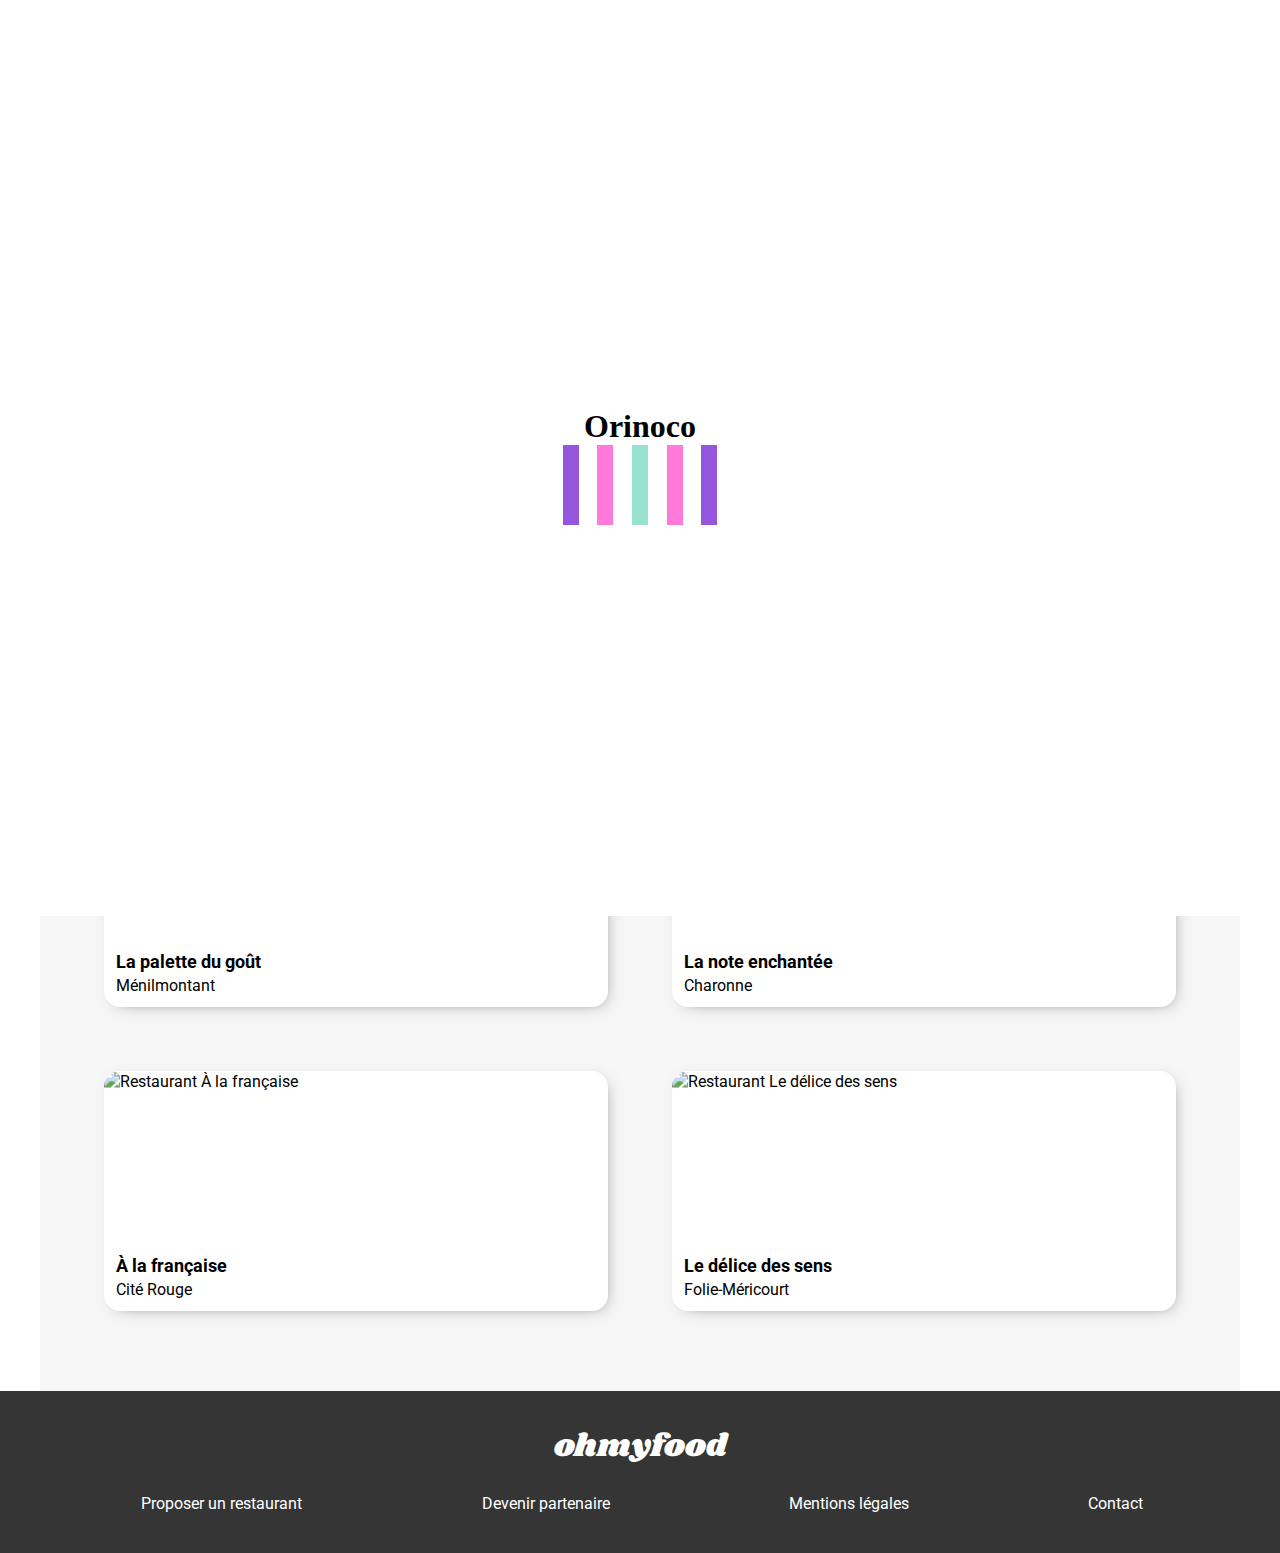
==== index.html @ de8d3bf3 "modifier header" ====
<!DOCTYPE html>
<html lang="fr">
    
<head>
    <meta charset="UTF-8">
    <meta http-equiv="X-UA-Compatible" content="IE=edge">
    <meta name="viewport" content="width=device-width, initial-scale=1.0 viewport-fit=cover ">
    <meta name="description" content="Orinoco est une entreprise de e-commerce de vente de meubles en chêne.">
    <link rel="shortcut icon" type="image/png" href="iconorinoco.png">
    <link rel="stylesheet" type="text/css" href="css/all.min.css">
    <link rel="stylesheet" href="css/style.css">
    <link rel="preconnect" href="https://fonts.googleapis.com">
    <link rel="preconnect" href="https://fonts.gstatic.com" >

    <link href="https://fonts.googleapis.com/css2?family=Roboto&family=Shrikhand&display=swap" rel="stylesheet">

    <script src="https://kit.fontawesome.com/955a7b86f8.js" crossorigin="anonymous"></script>

    
    <title>Orinoco Meubles en chêne</title>
</head>
<body>
    <div class="container-omf">
        <h2>Orinoco</h2>
        <div class="load">
            <div class="load__bar"></div>
            <div class="load__bar"></div>
            <div class="load__bar"></div>
            <div class="load__bar"></div>
            <div class="load__bar"></div>

            
        </div>

    </div>
    
                <!--LE HEADER-->
    <header class="title">
        <nav>
            <div class="liens">
                  <i class="fas fa-book-open"></i>
              <a href="Oribook.html" class="liensori">
              <span>Oribook</span>
              </a>
            </div>
            <div class="liens">
                  <i class="fas fa-tshirt"></i>
              <a href="Oritextil.html" class="liensori">
              <span>Oritextil</span>
              </a> 
            </div>              

            <div id="cart">
              <a href="panier.html" class="lienpanier">
                <img src="img/cartorinoco.png" alt="Logo panier" id="cartorinoco" />
                <span id="indexPanier"></span>
              </a>
              
            </div>                                
          </nav>  

          <div id="logocontainer">
              <a href="index.html" class="lienindex">
                  <img src="img/logoorinoco.png" alt="logo Orinoco" id="logoorinoco" />
              </a>
              <h1>Meubles en chêne</h1>
          </div>
    </header>
    <div class="page">
        <div class="nav">
            <div class="homepage">
                <form class="homepage__form"><i class="fas fa-map-marker-alt"></i>
                    <input class="homepage__form__input" type="search" placeholder="Paris,Belleville">
                </form>
                <section class="homepage__explore">
                    <h2>rrrrrrrrrrr</h2>
                    <p>Découvrez Meubles des d'exception, séléctionnés par nos soins.</p>
                    <button class="btn">Explorer nos pro </button>
                </section>
            </div>
            <section class="operation">
                <h2>Fonctionnement</h2>
                <nav class="operation__nav">
                    <ol>
                        <li>
                            <a href="#"><i class="fas fa-mobile-alt"></i>
                                <p>Choisissez un restaurant</p>
                             </a>
                        </li>
                        <li>
                            <a href="#"><i class="fas fa-list-ul"></i>
                                <p>Composez votre menu</p>
                            </a>
                        </li>
                        <li>
                            <a href="#"><i class="fas fa-store"></i>
                                <p>Dégustez au restaurant</p>
                            </a>
                        </li>
                    </ol>
                </nav>
            </section>
        </div>
        <!--MAIN RESTAURANTS-->
        <main class="restaurants">
            <header>
                <h2>Restaurants</h2>
            </header>
            <div class="restaurants__grid">
                <article class="restaurants__core">
                    <a class="cards links__restaurants" href="palette.html">
                        <figure>
                            <img src="images/restaurants/jay-wennington-N_Y88TWmGwA-unsplash.jpg" alt="La palette du goût"/>
                            <div class="new">Nouveau</div>
                        </figure>    
                            <div class="restaurants__desc">
                                <h2>La palette du goût</h2>
                                <p>Ménilmontant</p>
                            </div>
                    </a>
                    <button class="heart">
                        <i class="far fa-heart"></i>
                        <i class="fas fa-heart"></i>
                    </button>
                </article>
                <article class="restaurants__core">
                    <a class="cards links__restaurants" href="note.html">
                        <figure><img src="images/restaurants/stil-u2Lp8tXIcjw-unsplash.jpg"  alt="Restaurant La note enchantée"/>
                            <div class="new">Nouveau</div>
                        </figure>    
                            <div class="restaurants__desc">
                                <h2>La note enchantée</h2>
                                <p>Charonne</p>
                            </div>
                    </a>
                    <button class="heart">
                        <i class="far fa-heart"></i>
                        <i class="fas fa-heart"></i>
                    </button>
                </article>
                <article class="restaurants__core">
                    <a class="cards links__restaurants" href="francaise.html">
                        <figure><img src="images/restaurants/toa-heftiba-DQKerTsQwi0-unsplash.jpg" alt="Restaurant À la française"/>
                        </figure>    
                            <div class="restaurants__desc">
                                <h2>À la française</h2>
                                <p>Cité Rouge</p>
                            </div>
                    </a>
                    <button class="heart">
                        <i class="far fa-heart"></i>
                        <i class="fas fa-heart"></i>
                    </button>
                </article>
                <article class="restaurants__core">
                    <a class="cards links__restaurants" href="delice.html">
                        <figure><img src="images/restaurants/louis-hansel-shotsoflouis-qNBGVyOCY8Q-unsplash.jpg" alt="Restaurant Le délice des sens"/>
                            
                        </figure>    
                            <div class="restaurants__desc">
                                <h2>Le délice des sens</h2>
                                <p>Folie-Méricourt</p>
                            </div>
                    </a>
                    <button class="heart">
                        <i class="far fa-heart"></i>
                        <i class="fas fa-heart"></i>
                    </button>
                </article>

            </div>
        </main>
    </div>
        <!--FOOTER-->
    <footer class="footer">
            <h2>ohmyfood</h2>
            <nav class="footer__nav">
                <ul>
                    <li><a class="links" href="#"><i class="fas fa-utensils"></i>
                            <p>Proposer un restaurant</p>
                        </a>
                    </li>
                    <li><a class="links" href="#"><i class="fas fa-hands-helping"></i>
                            <p>Devenir partenaire</p>
                        </a>
                    </li>
                    <li><a class="links" href="#">
                            <p>Mentions légales</p>
                        </a>
                    </li>
                    <li><a class="links" href="mailot:ohmyfoodcontact@gmail.com">Contact
                         </a>
                    </li>
                </ul>
            </nav>
    </footer>
    <script src="index.js"></script>
</body>
</html>
---- css/style.css ----
@font-face {
  font-family: "shrikhand";
  src: url("../webfonts/Shrikhand-Regular.ttf") format("truetype");
}

*,
*::after,
*:before {
  padding: 0;
  margin: 0;
  -webkit-box-sizing: border-box;
          box-sizing: border-box;
}

body {
  font-family: "roboto", sans-serif;
}

li {
  list-style: none;
  -webkit-tap-highlight-color: rgba(0, 0, 0, 0);
}

a {
  text-decoration: none;
  color: #000;
  -webkit-tap-highlight-color: rgba(0, 0, 0, 0);
}

button {
  -webkit-tap-highlight-color: rgba(0, 0, 0, 0);
}

img {
  height: 100%;
  width: 100%;
}

/*.links__restaurants {
  height: 200px;
  flex-direction: column;
  border-radius: 1rem 1rem 0 0;
}*/
/*.fig__restaurants{
  height: 500px;

}*/
.title {
  margin: 1rem 0 0.5rem 0;
}

.title h1 {
  font-family: "shrikhand";
  text-align: center;
}

.title--restaurant {
  position: relative;
}

.title--restaurant .fas {
  position: absolute;
  top: 1rem;
  left: 1.5rem;
  font-size: 1.3rem;
}

@media screen and (min-width: 1200px) {
  .title--restaurant {
    max-width: 1200px;
    margin: 0 auto;
  }
}

.page .nav .homepage__form {
  display: -webkit-box;
  display: -ms-flexbox;
  display: flex;
  background-color: #eaeaea;
  -webkit-box-pack: center;
      -ms-flex-pack: center;
          justify-content: center;
  -webkit-box-align: center;
      -ms-flex-align: center;
          align-items: center;
  height: 3rem;
}

.page .nav .homepage__form__input {
  background-color: #eaeaea;
  border: none;
  font-weight: bold;
  font-size: 1rem;
  width: 8rem;
  margin: 0 1rem;
}

.page .nav .homepage__form__input:focus {
  outline: none;
}

.page .nav .homepage__explore {
  padding: 2rem 0 3rem;
  background-color: #f6f6f6;
  text-align: center;
}

.page .nav .homepage__explore h2 {
  font-size: 1.5rem;
  margin: 0 3rem 1rem;
}

.page .nav .homepage__explore p {
  font-weight: 400;
  margin: 0 1rem;
}

.page .nav .homepage__explore .btn {
  margin: 2rem auto 0;
  padding: 1rem;
}

.page .nav .operation {
  padding: 3rem 1rem 1rem;
}

.page .nav .operation__nav {
  padding-left: 0.5rem;
}

.page .nav .operation__nav ol {
  counter-reset: list;
}

.page .nav .operation__nav ol a {
  position: relative;
  display: -webkit-box;
  display: -ms-flexbox;
  display: flex;
  -webkit-box-align: center;
      -ms-flex-align: center;
          align-items: center;
  background-color: #f6f6f6;
  font-weight: bold;
  border-radius: 1rem;
  margin: 2rem 0;
  padding: 1.6rem 1.4rem;
  -webkit-box-shadow: 0.25rem 0.25rem 1rem -0.5rem #7e7e7e;
          box-shadow: 0.25rem 0.25rem 1rem -0.5rem #7e7e7e;
}

.page .nav .operation__nav ol a i {
  color: #7e7e7e;
  margin: 0 1.25rem 0 0.75rem;
  font-size: 1.2rem;
}

.page .nav .operation__nav ol a:before {
  position: absolute;
  counter-increment: list;
  content: counter(list);
  background-color: #9356dc;
  color: #fff;
  text-align: center;
  width: 1.5rem;
  line-height: 1.5rem;
  border-radius: 50%;
  left: -0.8rem;
}

.page .nav .operation__nav ol a:hover, .page .nav .operation__nav ol a:active {
  background-color: #f5edff;
}

.page .nav .operation__nav ol a:hover i, .page .nav .operation__nav ol a:active i {
  color: #9356dc;
}

.page .restaurants {
  background-color: #f6f6f6;
  padding: 3rem 1rem 2rem;
}

.page .restaurants__core {
  position: relative;
}

.page .restaurants__core .links__restaurants {
  height: 100%;
  -webkit-box-orient: vertical;
  -webkit-box-direction: normal;
      -ms-flex-direction: column;
          flex-direction: column;
  height: 15rem;
}

.page .restaurants__core .links__restaurants figure {
  position: relative;
  overflow: hidden;
  -webkit-box-flex: 1;
      -ms-flex: 1;
          flex: 1;
  border-radius: 1rem 1rem 0 0;
}

.page .restaurants__core .links__restaurants figure img {
  position: absolute;
  -o-object-fit: cover;
     object-fit: cover;
  top: 50%;
  left: 50%;
  width: 100%;
  height: 100%;
  -webkit-transform: translate(-50%, -50%);
          transform: translate(-50%, -50%);
}

.page .restaurants__core .heart {
  position: absolute;
  bottom: 1rem;
  right: 1.5rem;
}

@media screen and (min-width: 576px) {
  .page .operation h2 {
    text-align: center;
  }
  .page .restaurants__grid {
    display: -ms-grid;
    display: grid;
    -ms-grid-columns: 1fr 1fr;
        grid-template-columns: 1fr 1fr;
    gap: 1rem;
    padding: 1rem 0;
  }
  .page .restaurants__grid .cards {
    margin: 0;
  }
  .page .restaurants header h2 {
    margin-bottom: 1rem;
    text-align: center;
  }
}

@media screen and (min-width: 768px) {
  .page .operation__nav ol {
    display: -webkit-box;
    display: -ms-flexbox;
    display: flex;
    -webkit-box-pack: center;
        -ms-flex-pack: center;
            justify-content: center;
  }
  .page .operation__nav ol li {
    margin: 0 1rem;
  }
  .page .operation__nav ol li a {
    padding: 1rem;
  }
  .page .operation__nav ol li a i {
    margin: 0 0.75rem;
  }
  .page .restaurants {
    padding: 3rem 2rem 2rem;
  }
  .page .restaurants__grid {
    gap: 2rem;
  }
}

@media screen and (min-width: 992px) {
  .page .operation__nav ol {
    -ms-flex-pack: distribute;
        justify-content: space-around;
  }
  .page .restaurants {
    padding: 3rem;
  }
  .page .restaurants__grid {
    gap: 3rem;
  }
}

@media screen and (min-width: 1200px) {
  .page {
    max-width: 1200px;
    margin: 0 auto;
  }
  .page .operation {
    border-left: 2px solid #f6f6f6;
    border-right: 2px solid #f6f6f6;
  }
  .page .restaurants {
    padding: 4rem;
  }
  .page .restaurants__grid {
    width: 100%;
    gap: 4rem;
  }
}

.page__menu .fig__restaurants {
  position: relative;
  overflow: hidden;
  -webkit-box-flex: 1;
      -ms-flex: 1;
          flex: 1;
  height: 15rem;
}

.page__menu .fig__restaurants img {
  position: absolute;
  -o-object-fit: cover;
     object-fit: cover;
  top: 50%;
  left: 50%;
  width: 100%;
  height: 100%;
  -webkit-transform: translate(-50%, -50%);
          transform: translate(-50%, -50%);
}

.page__menu .restaurants__article {
  position: relative;
  background-color: #f6f6f6;
  border-radius: 3rem 3rem 0 0;
  margin-top: -3rem;
  padding: 2rem 1rem;
}

.page__menu .restaurants__article .restaurants__core {
  position: relative;
}

.page__menu .restaurants__article .restaurants__core h2 {
  font-family: "shrikhand";
  font-size: 1.75rem;
}

.page__menu .restaurants__article .restaurants__core .heart {
  position: absolute;
  bottom: 0.3rem;
  right: 1rem;
  background-color: #f6f6f6;
}

.page__menu .restaurants__article .restaurants__section__title {
  position: relative;
  text-transform: uppercase;
  font-weight: 400;
  margin: 2rem 0 1.5rem 0;
  font-size: 1rem;
}

.page__menu .restaurants__article .restaurants__section__title::after {
  content: "";
  position: absolute;
  background-color: #99e2d0;
  width: 2.5rem;
  height: 0.25rem;
  top: 1.5rem;
  left: 0;
}

.page__menu .restaurants__article .restaurants__section .cards {
  overflow: hidden;
  opacity: 0;
  -webkit-animation: cards 1s forwards ease-out;
          animation: cards 1s forwards ease-out;
}

.page__menu .restaurants__article .restaurants__section .cards .restaurants__desc {
  overflow: hidden;
  white-space: nowrap;
  -webkit-box-flex: 1;
      -ms-flex: 1;
          flex: 1;
}

.page__menu .restaurants__article .restaurants__section .cards .restaurants__desc h2 {
  overflow: hidden;
  text-overflow: ellipsis;
}

.page__menu .restaurants__article .restaurants__section .cards .restaurants__desc p {
  overflow: hidden;
  text-overflow: ellipsis;
  font-size: 0.95rem;
}

.page__menu .restaurants__article .restaurants__section .cards .price {
  display: -webkit-box;
  display: -ms-flexbox;
  display: flex;
  font-weight: bold;
  -webkit-box-align: end;
      -ms-flex-align: end;
          align-items: flex-end;
  margin: 0.75rem;
}

.page__menu .restaurants__article .restaurants__section .cards:hover .price {
  margin-right: 5rem;
  -webkit-transition: margin-right 500ms;
  transition: margin-right 500ms;
}

.page__menu .restaurants__article .restaurants__section .cards:hover .check {
  -webkit-transform: translateX(0);
          transform: translateX(0);
  -webkit-transition: -webkit-transform 500ms;
  transition: -webkit-transform 500ms;
  transition: transform 500ms;
  transition: transform 500ms, -webkit-transform 500ms;
}

.page__menu .restaurants__article .restaurants__section .cards:hover .check i {
  -webkit-transform: rotate(360deg);
          transform: rotate(360deg);
  -webkit-transition: -webkit-transform 500ms;
  transition: -webkit-transform 500ms;
  transition: transform 500ms;
  transition: transform 500ms, -webkit-transform 500ms;
}

.page__menu .restaurants__article .restaurants__section .cards__1:nth-child(3n + 1) {
  -webkit-animation-delay: 1s;
          animation-delay: 1s;
}

.page__menu .restaurants__article .restaurants__section .cards__1:nth-child(3n + 2) {
  -webkit-animation-delay: 1.5s;
          animation-delay: 1.5s;
}

.page__menu .restaurants__article .restaurants__section .cards__1:nth-child(3n + 3) {
  -webkit-animation-delay: 2s;
          animation-delay: 2s;
}

.page__menu .restaurants__article .restaurants__section .cards__2:nth-child(3n + 1) {
  -webkit-animation-delay: 3s;
          animation-delay: 3s;
}

.page__menu .restaurants__article .restaurants__section .cards__2:nth-child(3n + 2) {
  -webkit-animation-delay: 3.5s;
          animation-delay: 3.5s;
}

.page__menu .restaurants__article .restaurants__section .cards__2:nth-child(3n + 3) {
  -webkit-animation-delay: 4s;
          animation-delay: 4s;
}

.page__menu .restaurants__article .restaurants__section .cards__3:nth-child(3n + 1) {
  -webkit-animation-delay: 5s;
          animation-delay: 5s;
}

.page__menu .restaurants__article .restaurants__section .cards__3:nth-child(3n + 2) {
  -webkit-animation-delay: 5.5s;
          animation-delay: 5.5s;
}

.page__menu .restaurants__article .restaurants__section .cards__3:nth-child(3n + 3) {
  -webkit-animation-delay: 6s;
          animation-delay: 6s;
}

.page__menu .restaurants__article .restaurants__section__footer {
  text-align: center;
}

.page__menu .restaurants__article .restaurants__section__footer .btn {
  padding: 1rem 3rem;
  margin: 2rem 0;
}

@media screen and (min-width: 992px) {
  .page__menu .restaurants__section__menu {
    display: -webkit-box;
    display: -ms-flexbox;
    display: flex;
  }
  .page__menu .restaurants__section__menu section {
    min-width: 32%;
    margin: 0 0.5rem;
  }
}

@media screen and (min-width: 1200px) {
  .page__menu {
    max-width: 1200px;
    margin: 0 auto;
  }
}

.container-omf {
  -webkit-box-align: center;
      -ms-flex-align: center;
          align-items: center;
}

.container-omf {
  position: fixed;
  display: -webkit-box;
  display: -ms-flexbox;
  display: flex;
  -webkit-box-orient: vertical;
  -webkit-box-direction: normal;
      -ms-flex-direction: column;
          flex-direction: column;
  -webkit-box-pack: center;
      -ms-flex-pack: center;
          justify-content: center;
  background-color: #fff;
  z-index: 10;
  opacity: 1;
  width: 100%;
  height: 100%;
  -webkit-animation: load-screen 3s ease-in-out forwards;
          animation: load-screen 3s ease-in-out forwards;
}

.container-omf h2 {
  font-family: "shrikand";
  font-size: 2rem;
}

.container-omf .load {
  display: -webkit-box;
  display: -ms-flexbox;
  display: flex;
  -webkit-box-pack: space-evenly;
      -ms-flex-pack: space-evenly;
          justify-content: space-evenly;
  width: 12rem;
  height: 5rem;
}

.container-omf .load__bar {
  background-color: #fff;
  height: 100%;
  width: 1rem;
  -webkit-animation: load 1s backwards infinite alternate ease-in-out;
          animation: load 1s backwards infinite alternate ease-in-out;
}

.container-omf .load__bar:nth-child(1) {
  background: #9356dc;
  -webkit-animation-delay: 0.2s;
          animation-delay: 0.2s;
}

.container-omf .load__bar:nth-child(2) {
  background: #ff79da;
  -webkit-animation-delay: 0.4s;
          animation-delay: 0.4s;
}

.container-omf .load__bar:nth-child(3) {
  background: #99e2d0;
  -webkit-animation-delay: 0.6s;
          animation-delay: 0.6s;
}

.container-omf .load__bar:nth-child(4) {
  background: #ff79da;
  -webkit-animation-delay: 0.8s;
          animation-delay: 0.8s;
}

.container-omf .load__bar:nth-child(5) {
  background: #9356dc;
  -webkit-animation-delay: 1s;
          animation-delay: 1s;
}

@-webkit-keyframes load {
  0% {
    -webkit-transform: scaleY(0.5);
            transform: scaleY(0.5);
  }
  100% {
    -webkit-transform: scaleY(1);
            transform: scaleY(1);
  }
}

@keyframes load {
  0% {
    -webkit-transform: scaleY(0.5);
            transform: scaleY(0.5);
  }
  100% {
    -webkit-transform: scaleY(1);
            transform: scaleY(1);
  }
}

@-webkit-keyframes load-screen {
  0% {
    opacity: 1;
  }
  50% {
    opacity: 1;
  }
  100% {
    opacity: 0;
    visibility: hidden;
  }
}

@keyframes load-screen {
  0% {
    opacity: 1;
  }
  50% {
    opacity: 1;
  }
  100% {
    opacity: 0;
    visibility: hidden;
  }
}

.heart {
  background-color: #fff;
  border: none;
  cursor: pointer;
  -webkit-tap-highlight-color: rgba(0, 0, 0, 0);
  font-size: 1.5rem;
}

.heart .fas {
  position: relative;
  color: #fff;
  opacity: 0;
}

.heart .far {
  position: absolute;
}

.heart:hover, .heart:focus {
  outline: none;
}

.heart:hover .fas, .heart:focus .fas {
  opacity: 1;
  background: -webkit-gradient(linear, right top, left bottom, from(#9356dc), to(#ff79da));
  background: linear-gradient(to bottom left, #9356dc, #ff79da);
  -webkit-background-clip: text;
  background-clip: text;
  -webkit-text-fill-color: transparent;
  -webkit-transition: 1s;
  transition: 1s;
}

.heart:hover .far, .heart:focus .far {
  opacity: 0;
}

.btn {
  background: -webkit-gradient(linear, right bottom, left top, from(#9356dc), to(#ff79da));
  background: linear-gradient(to left top, #9356dc, #ff79da);
  color: #fff;
  border: none;
  font-weight: bold;
  cursor: pointer;
  border-radius: 2rem;
  -webkit-box-shadow: 0.25rem 0.25rem 1rem -0.5rem #7e7e7e;
          box-shadow: 0.25rem 0.25rem 1rem -0.5rem #7e7e7e;
}

.btn:hover {
  background: -webkit-gradient(linear, right bottom, left top, from(#a16be0), to(#ff93e1));
  background: linear-gradient(to left top, #a16be0, #ff93e1);
  -webkit-box-shadow: 0.5rem 0.5rem 1rem 0 #7e7e7e;
          box-shadow: 0.5rem 0.5rem 1rem 0 #7e7e7e;
}

.btn:focus, .btn:active {
  outline: none;
}

.cards {
  display: -webkit-box;
  display: -ms-flexbox;
  display: flex;
  background-color: #fff;
  border-radius: 1rem;
  margin: 1rem 0;
  -webkit-box-shadow: 0.25rem 0.25rem 1rem -0.5rem #7e7e7e;
          box-shadow: 0.25rem 0.25rem 1rem -0.5rem #7e7e7e;
}

.cards .restaurants__desc h2 {
  font-size: 1.1rem;
  margin: 0.75rem 0 0.25rem 0.75rem;
}

.cards .restaurants__desc p {
  margin: 0 0 0.75rem 0.75rem;
}

.new {
  position: absolute;
  background-color: #99e2d0;
  font-weight: bold;
  font-size: 0.875rem;
  border-radius: 0.125rem;
  color: #278870;
  padding: 0.375rem 0.75rem;
  right: 1rem;
  top: 1rem;
}

.footer {
  background-color: #353535;
  color: #fff;
  padding: 2rem 1.5rem;
}

.footer h2 {
  font-family: "shrikhand";
  font-weight: normal;
  font-size: 1.2rem;
  margin-bottom: 1rem;
}

.footer__nav .links {
  display: -webkit-box;
  display: -ms-flexbox;
  display: flex;
  color: #fff;
  -webkit-box-align: center;
      -ms-flex-align: center;
          align-items: center;
  margin: 0.5rem 0;
}

.footer__nav .links .fa-utensils {
  font-size: 0.9rem;
  margin-right: 0.6rem;
}

.footer__nav .links .fa-hands-helping {
  font-size: 0.7rem;
  margin-right: 0.4rem;
}

@media screen and (min-width: 576px) {
  .footer {
    padding: 2rem;
  }
  .footer h2 {
    text-align: center;
    font-size: 1.5rem;
  }
  .footer__nav ul {
    display: -webkit-box;
    display: -ms-flexbox;
    display: flex;
    -webkit-box-pack: justify;
        -ms-flex-pack: justify;
            justify-content: space-between;
  }
  .footer__nav ul .links .fa-utensils {
    margin-right: 0.2rem;
  }
  .footer__nav ul .links .fa-hands-helping {
    margin-right: 0.1rem;
  }
}

@media screen and (min-width: 768px) {
  .footer {
    padding: 2rem 3rem;
  }
  .footer h2 {
    font-size: 2rem;
  }
  .footer__nav ul {
    -webkit-box-pack: center;
        -ms-flex-pack: center;
            justify-content: center;
  }
  .footer__nav ul li {
    margin: 0 auto;
  }
}

@media screen and (min-width: 992px) {
  .footer {
    width: 100%;
  }
  .footer h2 {
    max-width: 1200px;
    margin: 0 auto 1rem;
  }
  .footer__nav {
    max-width: 1200px;
    margin: 0 auto;
  }
}

.check {
  position: absolute;
  display: -webkit-box;
  display: -ms-flexbox;
  display: flex;
  -webkit-box-align: center;
      -ms-flex-align: center;
          align-items: center;
  background-color: #99e2d0;
  color: #fff;
  cursor: pointer;
  border-radius: 0 1rem 1rem 0;
  font-size: 1.25rem;
  padding: 1rem 1.25rem;
  top: 0;
  right: 0;
  height: 100%;
  -webkit-transform: translateX(5rem);
          transform: translateX(5rem);
}

.check i {
  -webkit-transform: rotate(0deg);
          transform: rotate(0deg);
}

@-webkit-keyframes cards {
  0% {
    -webkit-transform: translateY(1rem);
            transform: translateY(1rem);
    opacity: 0.25;
  }
  50% {
    opacity: 0.5;
  }
  100% {
    -webkit-transform: translateY(0);
            transform: translateY(0);
    opacity: 1;
  }
}

@keyframes cards {
  0% {
    -webkit-transform: translateY(1rem);
            transform: translateY(1rem);
    opacity: 0.25;
  }
  50% {
    opacity: 0.5;
  }
  100% {
    -webkit-transform: translateY(0);
            transform: translateY(0);
    opacity: 1;
  }
}
/*# sourceMappingURL=style.css.map */
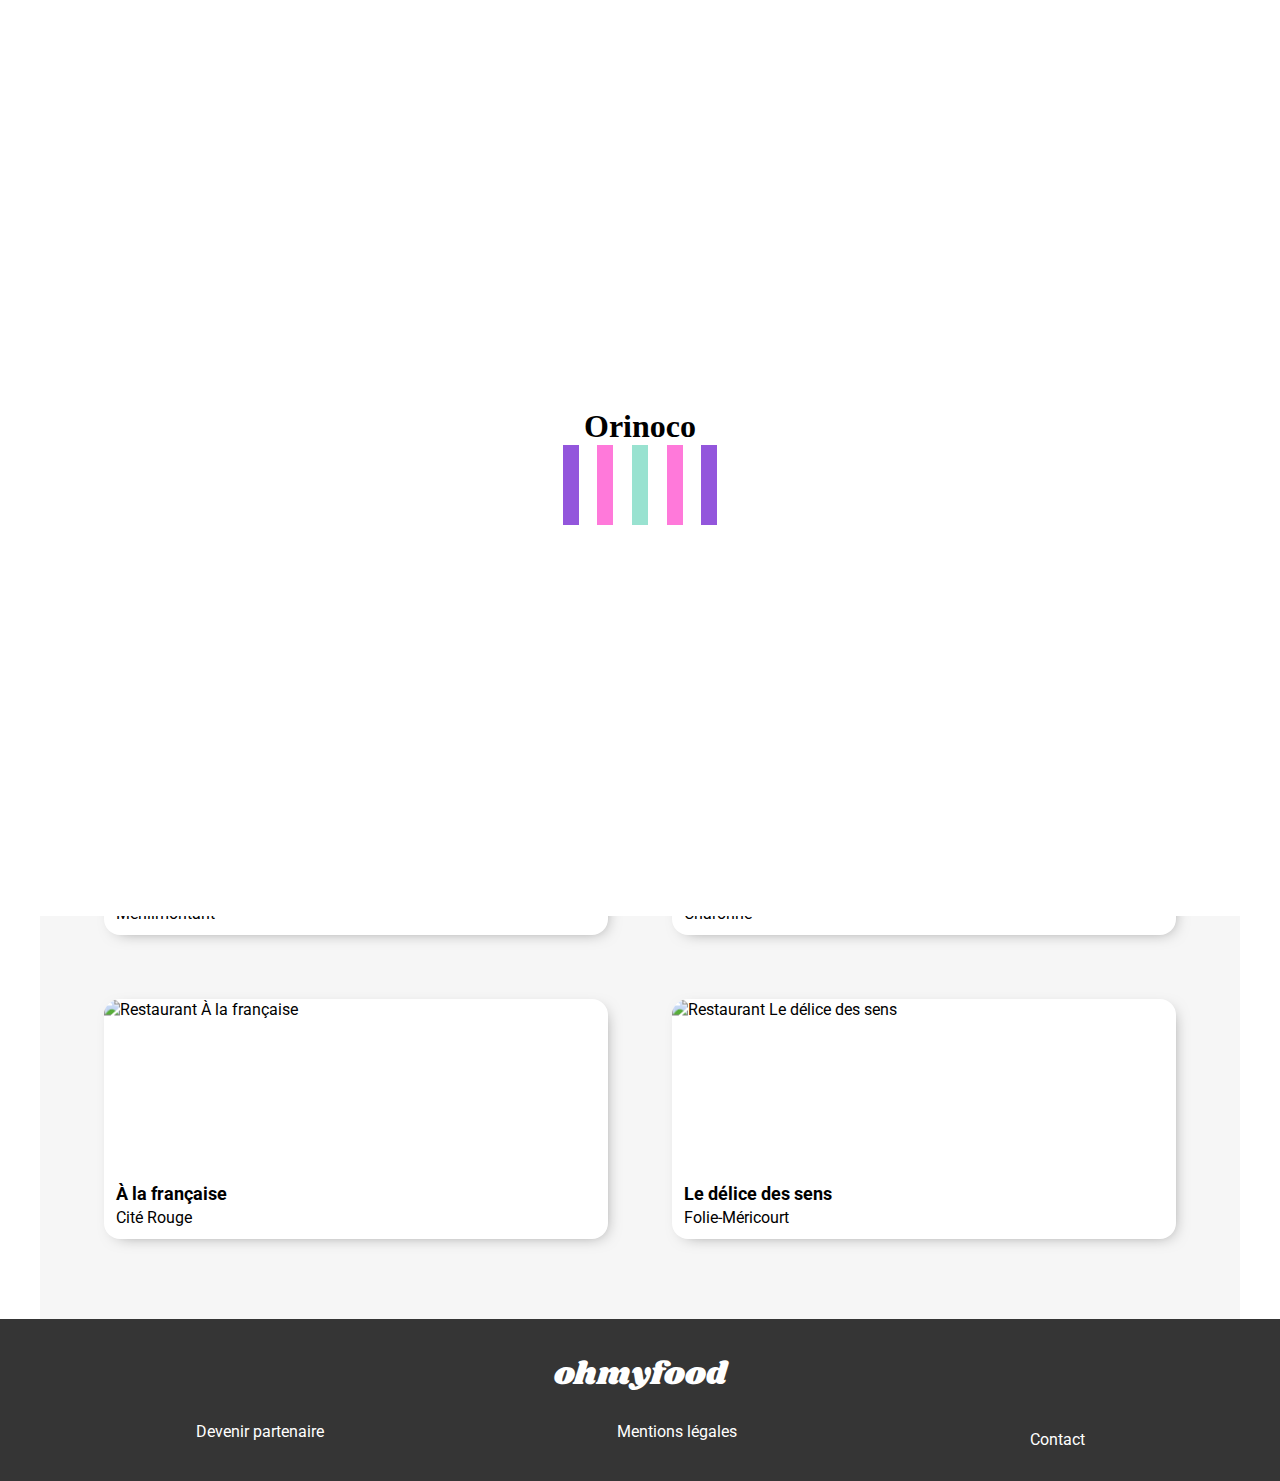
==== commit 7ea883db: "modifier footer links" ====
--- a/index.html
+++ b/index.html
@@ -63,7 +63,7 @@
               <a href="index.html" class="lienindex">
                   <img src="img/logoorinoco.png" alt="logo Orinoco" id="logoorinoco" />
               </a>
-              <h1>Meubles en chêne</h1>
+              <h1>Orinoco</h1>
           </div>
     </header>
     <div class="page">
@@ -73,38 +73,39 @@
                     <input class="homepage__form__input" type="search" placeholder="Paris,Belleville">
                 </form>
                 <section class="homepage__explore">
-                    <h2>rrrrrrrrrrr</h2>
+                    <h2>Meubles en chêne</h2>
                     <p>Découvrez Meubles des d'exception, séléctionnés par nos soins.</p>
-                    <button class="btn">Explorer nos pro </button>
+                    <button class="btn">Explorer nos produits </button>
                 </section>
             </div>
             <section class="operation">
-                <h2>Fonctionnement</h2>
+                <h2></h2>
                 <nav class="operation__nav">
                     <ol>
                         <li>
                             <a href="#"><i class="fas fa-mobile-alt"></i>
-                                <p>Choisissez un restaurant</p>
+                                <p>Choisissez le produit</p>
                              </a>
                         </li>
                         <li>
                             <a href="#"><i class="fas fa-list-ul"></i>
-                                <p>Composez votre menu</p>
+                                <p>Choisissez le livreson</p>
                             </a>
                         </li>
                         <li>
                             <a href="#"><i class="fas fa-store"></i>
-                                <p>Dégustez au restaurant</p>
+                                <p>Paiement sécurisé</p>
                             </a>
                         </li>
                     </ol>
                 </nav>
             </section>
         </div>
-        <!--MAIN RESTAURANTS-->
+        <!--MAIN -->
         <main class="restaurants">
             <header>
-                <h2>Restaurants</h2>
+                <section id="listemeubles">
+                </section>
             </header>
             <div class="restaurants__grid">
                 <article class="restaurants__core">
@@ -176,10 +177,6 @@
             <h2>ohmyfood</h2>
             <nav class="footer__nav">
                 <ul>
-                    <li><a class="links" href="#"><i class="fas fa-utensils"></i>
-                            <p>Proposer un restaurant</p>
-                        </a>
-                    </li>
                     <li><a class="links" href="#"><i class="fas fa-hands-helping"></i>
                             <p>Devenir partenaire</p>
                         </a>
@@ -188,10 +185,15 @@
                             <p>Mentions légales</p>
                         </a>
                     </li>
-                    <li><a class="links" href="mailot:ohmyfoodcontact@gmail.com">Contact
+                    <li><a class="links" href="mailto:contact@orinoco.com" class="far fa-envelope" title="Lien vers le mail contact Orinoco"></a>Contact
                          </a>
                     </li>
                 </ul>
+                <div id="reseaux">
+                    <a href="#" class="fa fa-twitter" title="Lien vers le compte Twitter"></a>
+                    <a href="#" class="fa fa-facebook" title="Lien vers le compte Facebook"></a>
+                    <a href="#" class="fa fa-instagram" title="Lien vers le compte Instagram"></a>
+                </div>
             </nav>
     </footer>
     <script src="index.js"></script>
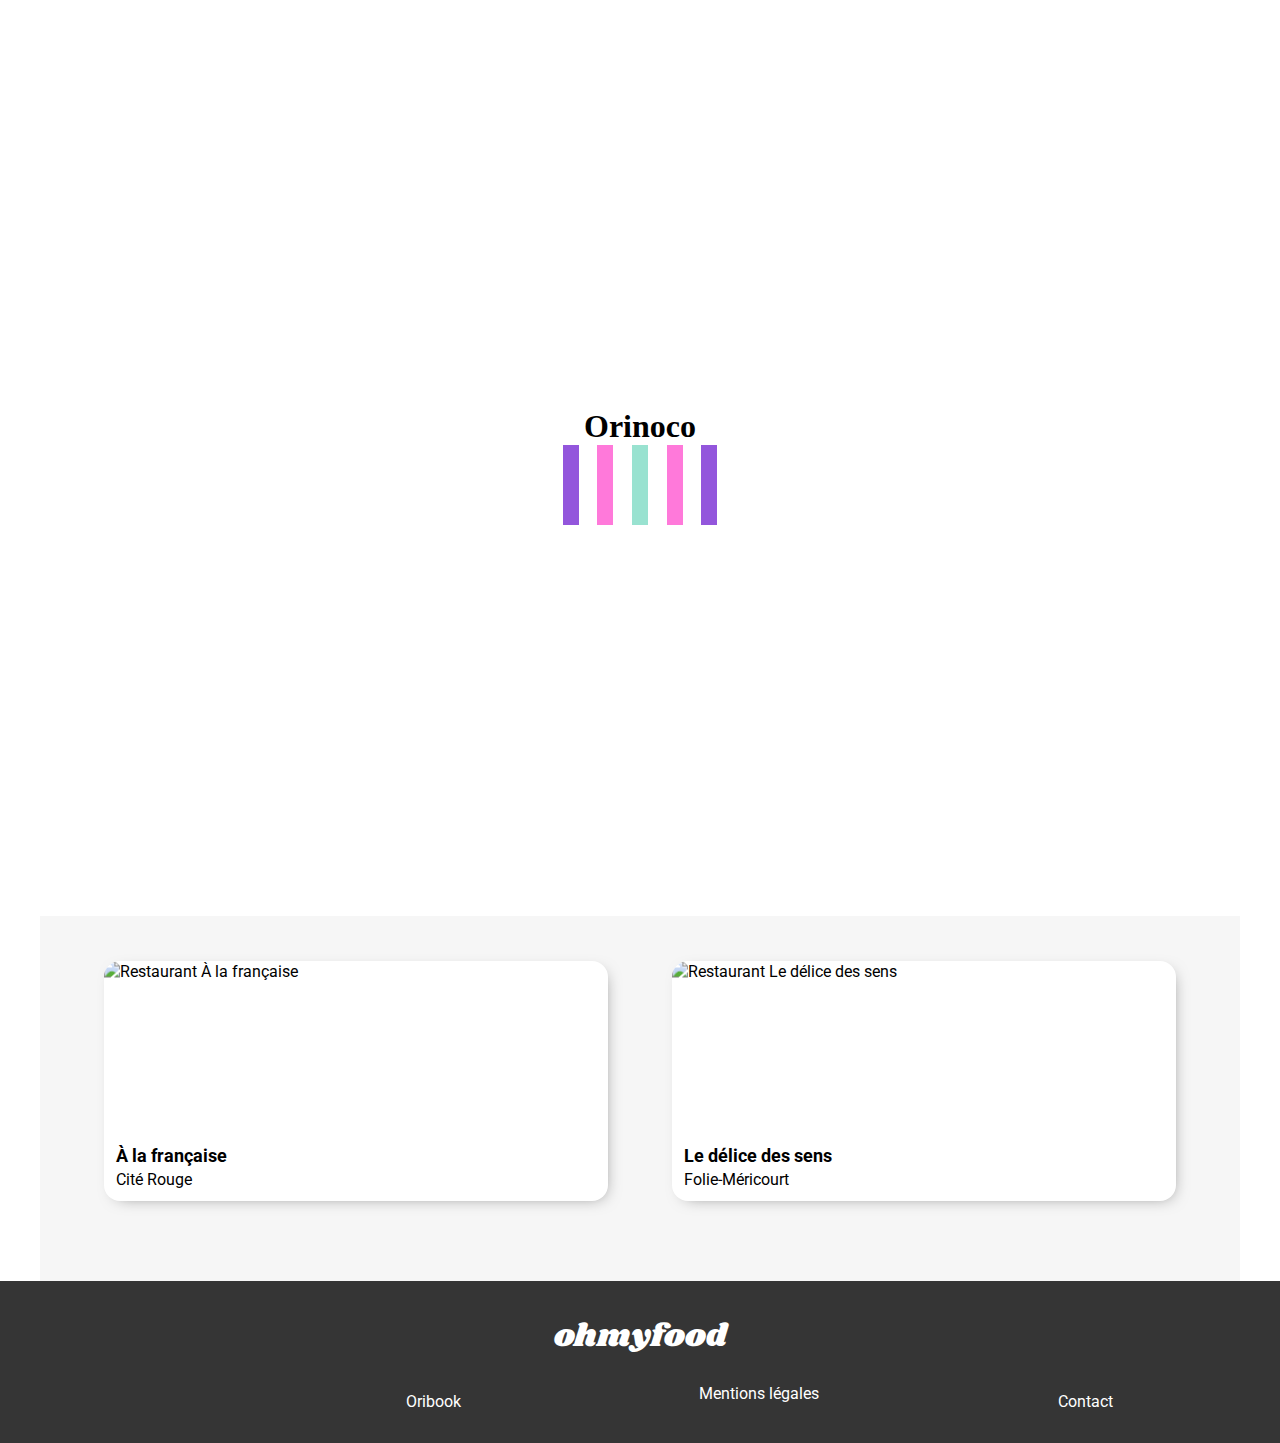
==== commit 40a1bd99: "modifier footer links" ====
--- a/index.html
+++ b/index.html
@@ -37,19 +37,8 @@
                 <!--LE HEADER-->
     <header class="title">
         <nav>
-            <div class="liens">
-                  <i class="fas fa-book-open"></i>
-              <a href="Oribook.html" class="liensori">
-              <span>Oribook</span>
-              </a>
-            </div>
-            <div class="liens">
-                  <i class="fas fa-tshirt"></i>
-              <a href="Oritextil.html" class="liensori">
-              <span>Oritextil</span>
-              </a> 
-            </div>              
-
+           
+            </div>            
             <div id="cart">
               <a href="panier.html" class="lienpanier">
                 <img src="img/cartorinoco.png" alt="Logo panier" id="cartorinoco" />
@@ -177,9 +166,10 @@
             <h2>ohmyfood</h2>
             <nav class="footer__nav">
                 <ul>
-                    <li><a class="links" href="#"><i class="fas fa-hands-helping"></i>
-                            <p>Devenir partenaire</p>
-                        </a>
+                    <li>
+                    </li>
+                    <li><a class="links" href="Oribook.html" class="liensori"></a><i class="fas fa-book-open"></i>
+                        </a>Oribook
                     </li>
                     <li><a class="links" href="#">
                             <p>Mentions légales</p>
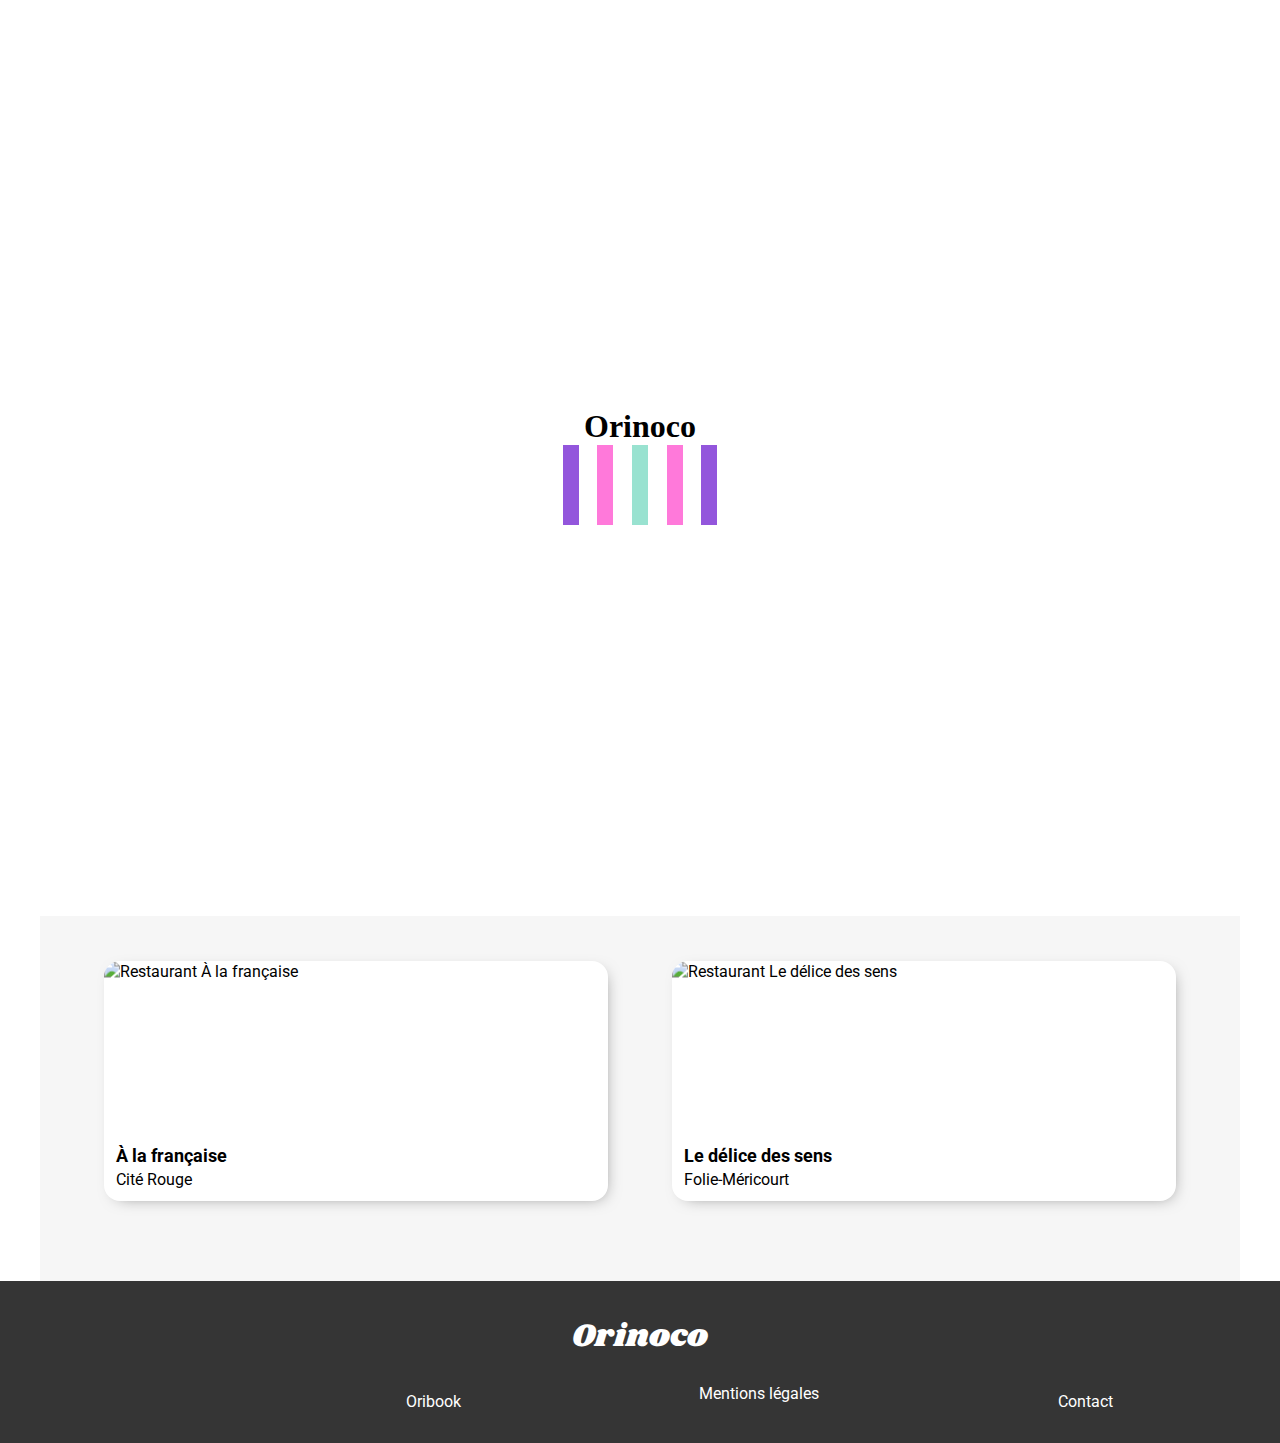
==== commit 35325f0a: "modifier title footer" ====
--- a/index.html
+++ b/index.html
@@ -163,7 +163,7 @@
     </div>
         <!--FOOTER-->
     <footer class="footer">
-            <h2>ohmyfood</h2>
+            <h2>Orinoco</h2>
             <nav class="footer__nav">
                 <ul>
                     <li>
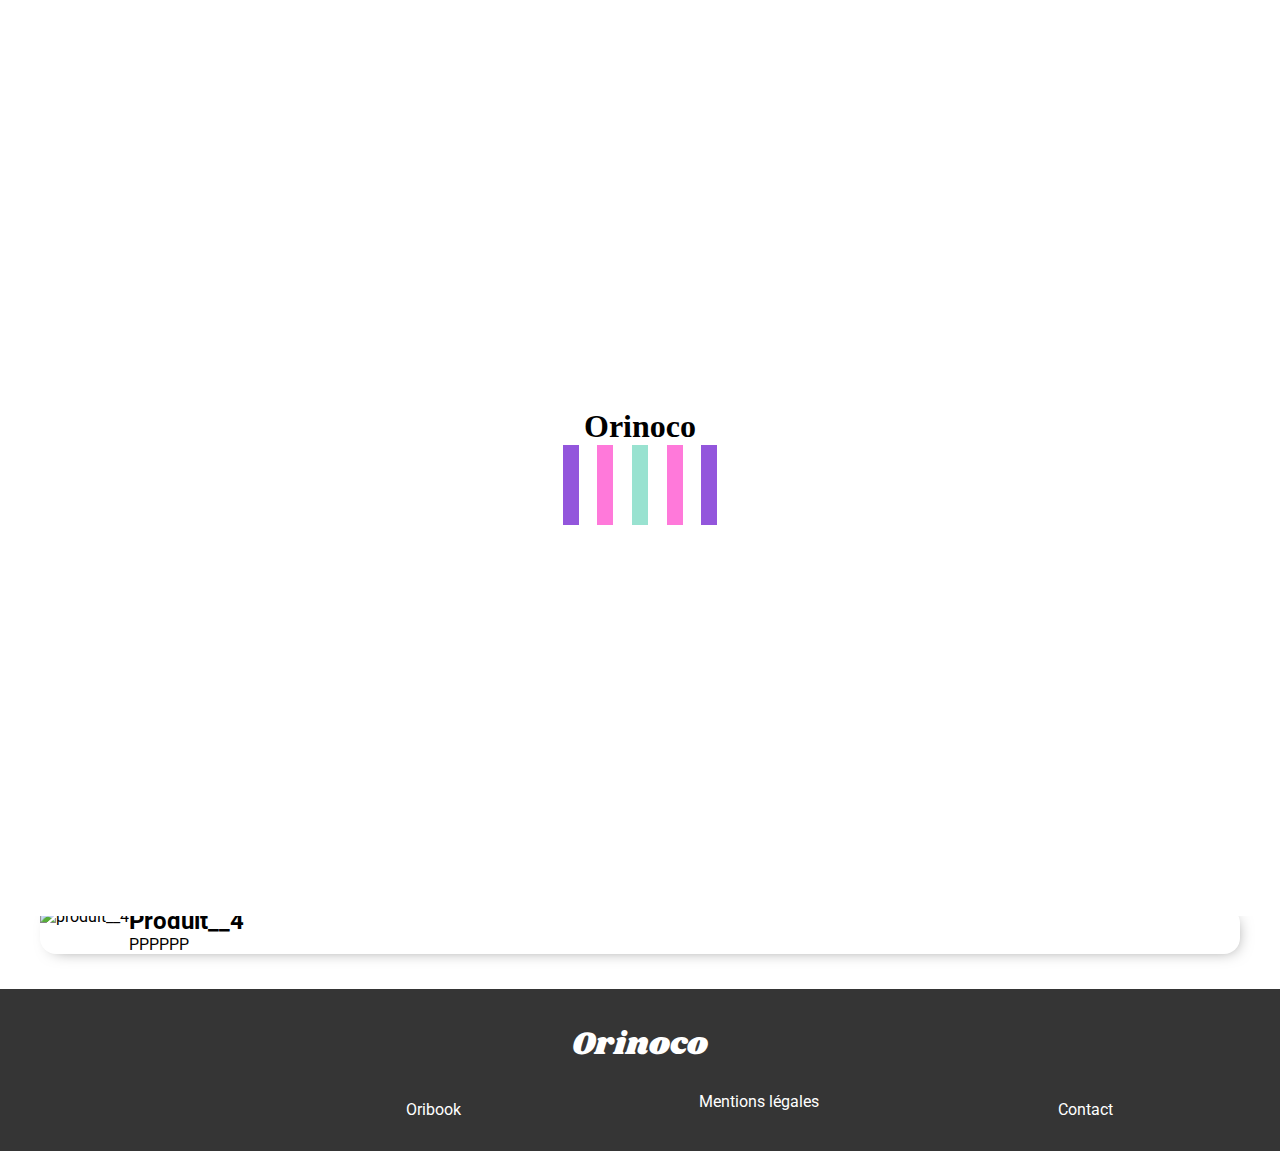
==== commit 8933e72f: "modifier h2" ====
--- a/index.html
+++ b/index.html
@@ -91,21 +91,21 @@
             </section>
         </div>
         <!--MAIN -->
-        <main class="restaurants">
+        <main class="produits">
             <header>
                 <section id="listemeubles">
                 </section>
             </header>
-            <div class="restaurants__grid">
-                <article class="restaurants__core">
-                    <a class="cards links__restaurants" href="palette.html">
+            <div class="produits__grid">
+                <article class="produits__core">
+                    <a class="cards links__produits" href="produit1.html">
                         <figure>
-                            <img src="images/restaurants/jay-wennington-N_Y88TWmGwA-unsplash.jpg" alt="La palette du goût"/>
+                            <img src="" alt="produit__1"/>
                             <div class="new">Nouveau</div>
                         </figure>    
                             <div class="restaurants__desc">
-                                <h2>La palette du goût</h2>
-                                <p>Ménilmontant</p>
+                                <h2>Produit_1</h2>
+                                <p>mmmmmmmmm</p>
                             </div>
                     </a>
                     <button class="heart">
@@ -113,14 +113,14 @@
                         <i class="fas fa-heart"></i>
                     </button>
                 </article>
-                <article class="restaurants__core">
-                    <a class="cards links__restaurants" href="note.html">
-                        <figure><img src="images/restaurants/stil-u2Lp8tXIcjw-unsplash.jpg"  alt="Restaurant La note enchantée"/>
+                <article class="produits__core">
+                    <a class="cards links__produits" href="produit2.html">
+                        <figure><img src=""  alt="produit__2"/>
                             <div class="new">Nouveau</div>
                         </figure>    
-                            <div class="restaurants__desc">
-                                <h2>La note enchantée</h2>
-                                <p>Charonne</p>
+                            <div class="produits__desc">
+                                <h2>Produit_2</h2>
+                                <p>CCCCCCCCC</p>
                             </div>
                     </a>
                     <button class="heart">
@@ -128,13 +128,13 @@
                         <i class="fas fa-heart"></i>
                     </button>
                 </article>
-                <article class="restaurants__core">
-                    <a class="cards links__restaurants" href="francaise.html">
-                        <figure><img src="images/restaurants/toa-heftiba-DQKerTsQwi0-unsplash.jpg" alt="Restaurant À la française"/>
+                <article class="produits__core">
+                    <a class="cards links__produits" href="produit3.html">
+                        <figure><img src="" alt="produit__3"/>
                         </figure>    
-                            <div class="restaurants__desc">
-                                <h2>À la française</h2>
-                                <p>Cité Rouge</p>
+                            <div class="produits__desc">
+                                <h2>Produit_3</h2>
+                                <p>CCCCCC</p>
                             </div>
                     </a>
                     <button class="heart">
@@ -142,14 +142,14 @@
                         <i class="fas fa-heart"></i>
                     </button>
                 </article>
-                <article class="restaurants__core">
-                    <a class="cards links__restaurants" href="delice.html">
-                        <figure><img src="images/restaurants/louis-hansel-shotsoflouis-qNBGVyOCY8Q-unsplash.jpg" alt="Restaurant Le délice des sens"/>
+                <article class="produits__core">
+                    <a class="cards links__produits" href="produit4.html">
+                        <figure><img src="" alt="produit__4"/>
                             
                         </figure>    
-                            <div class="restaurants__desc">
-                                <h2>Le délice des sens</h2>
-                                <p>Folie-Méricourt</p>
+                            <div class="produits__desc">
+                                <h2>Produit__4</h2>
+                                <p>PPPPPP</p>
                             </div>
                     </a>
                     <button class="heart">
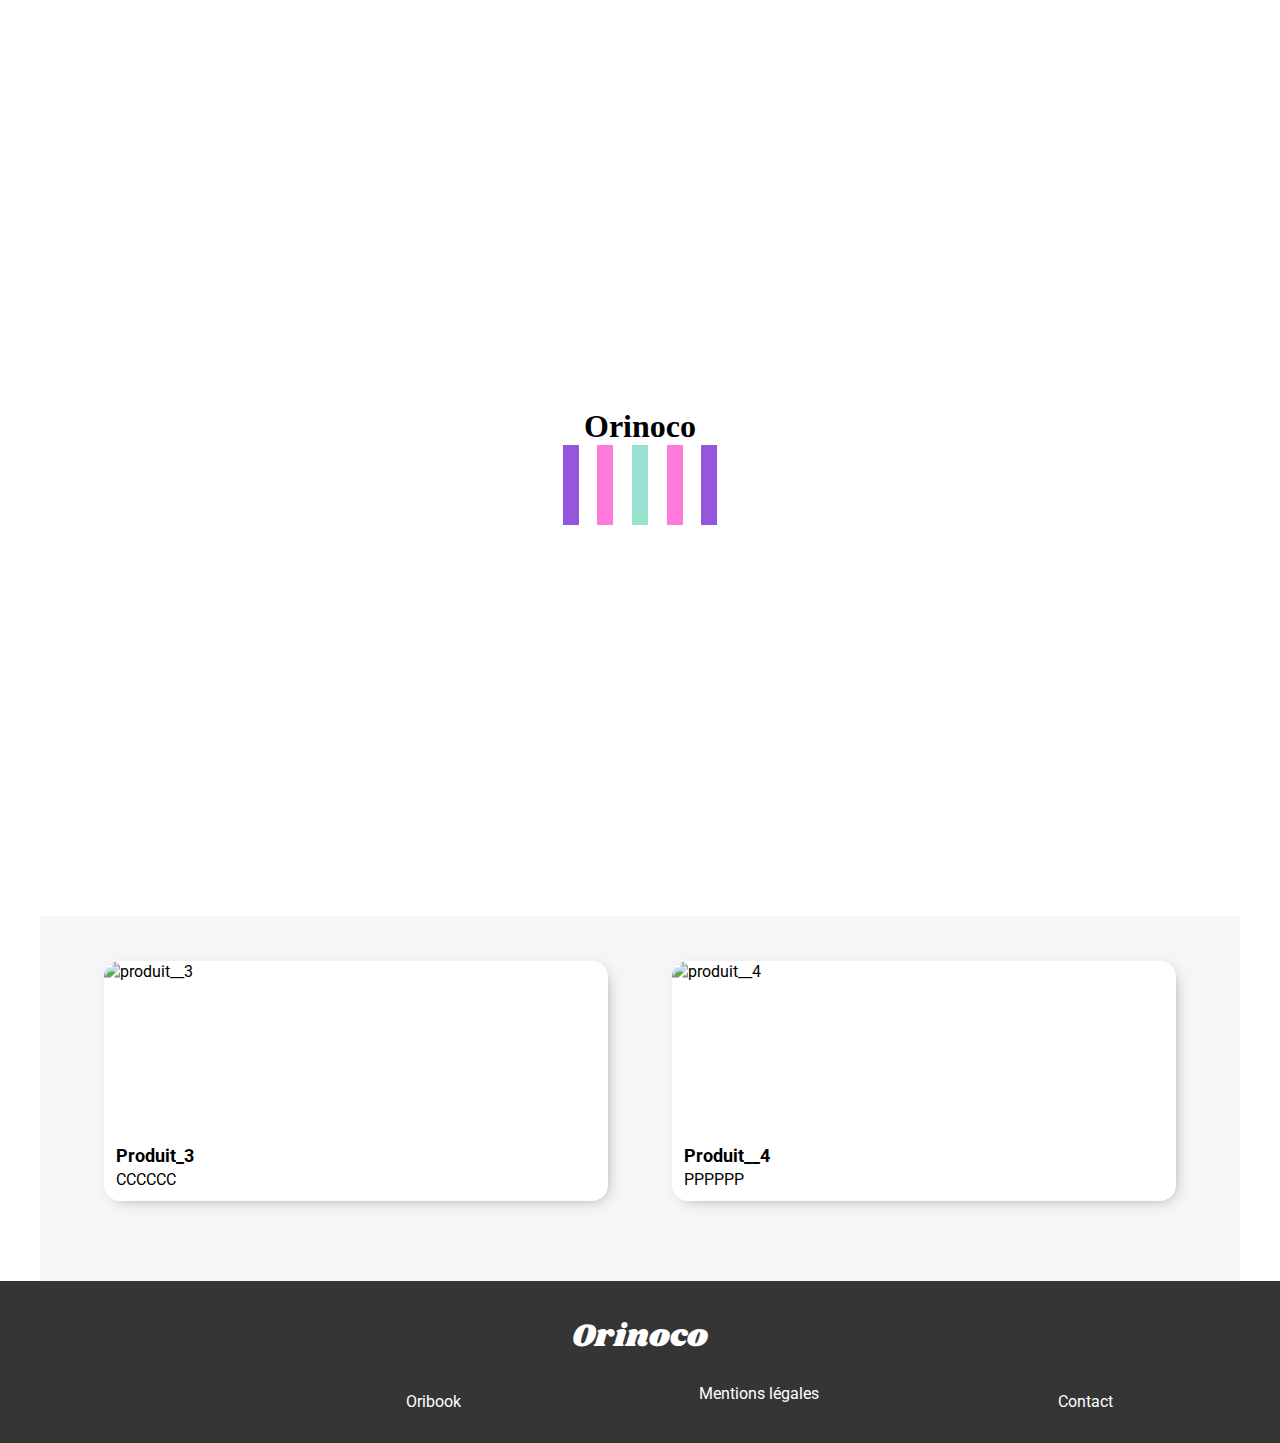
==== commit 5e117d37: "modifier classe produit" ====
--- a/index.html
+++ b/index.html
@@ -36,9 +36,7 @@
     
                 <!--LE HEADER-->
     <header class="title">
-        <nav>
-           
-            </div>            
+        <nav>           
             <div id="cart">
               <a href="panier.html" class="lienpanier">
                 <img src="img/cartorinoco.png" alt="Logo panier" id="cartorinoco" />
--- a/css/style.css
+++ b/css/style.css
@@ -36,12 +36,12 @@
   width: 100%;
 }
 
-/*.links__restaurants {
+/*.links__produits {
   height: 200px;
   flex-direction: column;
   border-radius: 1rem 1rem 0 0;
 }*/
-/*.fig__restaurants{
+/*.fig__produits{
   height: 500px;
 
 }*/
@@ -176,16 +176,16 @@
   color: #9356dc;
 }
 
-.page .restaurants {
+.page .produits {
   background-color: #f6f6f6;
   padding: 3rem 1rem 2rem;
 }
 
-.page .restaurants__core {
+.page .produits__core {
   position: relative;
 }
 
-.page .restaurants__core .links__restaurants {
+.page .produits__core .links__produits {
   height: 100%;
   -webkit-box-orient: vertical;
   -webkit-box-direction: normal;
@@ -194,7 +194,7 @@
   height: 15rem;
 }
 
-.page .restaurants__core .links__restaurants figure {
+.page .produits__core .links__produits figure {
   position: relative;
   overflow: hidden;
   -webkit-box-flex: 1;
@@ -203,7 +203,7 @@
   border-radius: 1rem 1rem 0 0;
 }
 
-.page .restaurants__core .links__restaurants figure img {
+.page .produits__core .links__produits figure img {
   position: absolute;
   -o-object-fit: cover;
      object-fit: cover;
@@ -215,7 +215,7 @@
           transform: translate(-50%, -50%);
 }
 
-.page .restaurants__core .heart {
+.page .produits__core .heart {
   position: absolute;
   bottom: 1rem;
   right: 1.5rem;
@@ -225,7 +225,7 @@
   .page .operation h2 {
     text-align: center;
   }
-  .page .restaurants__grid {
+  .page .produits__grid {
     display: -ms-grid;
     display: grid;
     -ms-grid-columns: 1fr 1fr;
@@ -233,10 +233,10 @@
     gap: 1rem;
     padding: 1rem 0;
   }
-  .page .restaurants__grid .cards {
+  .page .produits__grid .cards {
     margin: 0;
   }
-  .page .restaurants header h2 {
+  .page .produits header h2 {
     margin-bottom: 1rem;
     text-align: center;
   }
@@ -260,10 +260,10 @@
   .page .operation__nav ol li a i {
     margin: 0 0.75rem;
   }
-  .page .restaurants {
+  .page .produits {
     padding: 3rem 2rem 2rem;
   }
-  .page .restaurants__grid {
+  .page .produits__grid {
     gap: 2rem;
   }
 }
@@ -273,10 +273,10 @@
     -ms-flex-pack: distribute;
         justify-content: space-around;
   }
-  .page .restaurants {
+  .page .produits {
     padding: 3rem;
   }
-  .page .restaurants__grid {
+  .page .produits__grid {
     gap: 3rem;
   }
 }
@@ -290,16 +290,16 @@
     border-left: 2px solid #f6f6f6;
     border-right: 2px solid #f6f6f6;
   }
-  .page .restaurants {
+  .page .produits {
     padding: 4rem;
   }
-  .page .restaurants__grid {
+  .page .produits__grid {
     width: 100%;
     gap: 4rem;
   }
 }
 
-.page__menu .fig__restaurants {
+.page__menu .fig__produits {
   position: relative;
   overflow: hidden;
   -webkit-box-flex: 1;
@@ -308,7 +308,7 @@
   height: 15rem;
 }
 
-.page__menu .fig__restaurants img {
+.page__menu .fig__produits img {
   position: absolute;
   -o-object-fit: cover;
      object-fit: cover;
@@ -320,7 +320,7 @@
           transform: translate(-50%, -50%);
 }
 
-.page__menu .restaurants__article {
+.page__menu .produits__article {
   position: relative;
   background-color: #f6f6f6;
   border-radius: 3rem 3rem 0 0;
@@ -328,23 +328,23 @@
   padding: 2rem 1rem;
 }
 
-.page__menu .restaurants__article .restaurants__core {
+.page__menu .produits__article .produits__core {
   position: relative;
 }
 
-.page__menu .restaurants__article .restaurants__core h2 {
+.page__menu .produits__article .produits__core h2 {
   font-family: "shrikhand";
   font-size: 1.75rem;
 }
 
-.page__menu .restaurants__article .restaurants__core .heart {
+.page__menu .produits__article .produits__core .heart {
   position: absolute;
   bottom: 0.3rem;
   right: 1rem;
   background-color: #f6f6f6;
 }
 
-.page__menu .restaurants__article .restaurants__section__title {
+.page__menu .produits__article .produits__section__title {
   position: relative;
   text-transform: uppercase;
   font-weight: 400;
@@ -352,7 +352,7 @@
   font-size: 1rem;
 }
 
-.page__menu .restaurants__article .restaurants__section__title::after {
+.page__menu .produits__article .produits__section__title::after {
   content: "";
   position: absolute;
   background-color: #99e2d0;
@@ -362,14 +362,14 @@
   left: 0;
 }
 
-.page__menu .restaurants__article .restaurants__section .cards {
+.page__menu .produits__article .produits__section .cards {
   overflow: hidden;
   opacity: 0;
   -webkit-animation: cards 1s forwards ease-out;
           animation: cards 1s forwards ease-out;
 }
 
-.page__menu .restaurants__article .restaurants__section .cards .restaurants__desc {
+.page__menu .produits__article .produits__section .cards .produits__desc {
   overflow: hidden;
   white-space: nowrap;
   -webkit-box-flex: 1;
@@ -377,18 +377,18 @@
           flex: 1;
 }
 
-.page__menu .restaurants__article .restaurants__section .cards .restaurants__desc h2 {
+.page__menu .produits__article .produits__section .cards .produits__desc h2 {
   overflow: hidden;
   text-overflow: ellipsis;
 }
 
-.page__menu .restaurants__article .restaurants__section .cards .restaurants__desc p {
+.page__menu .produits__article .produits__section .cards .produits__desc p {
   overflow: hidden;
   text-overflow: ellipsis;
   font-size: 0.95rem;
 }
 
-.page__menu .restaurants__article .restaurants__section .cards .price {
+.page__menu .produits__article .produits__section .cards .price {
   display: -webkit-box;
   display: -ms-flexbox;
   display: flex;
@@ -399,13 +399,13 @@
   margin: 0.75rem;
 }
 
-.page__menu .restaurants__article .restaurants__section .cards:hover .price {
+.page__menu .produits__article .produits__section .cards:hover .price {
   margin-right: 5rem;
   -webkit-transition: margin-right 500ms;
   transition: margin-right 500ms;
 }
 
-.page__menu .restaurants__article .restaurants__section .cards:hover .check {
+.page__menu .produits__article .produits__section .cards:hover .check {
   -webkit-transform: translateX(0);
           transform: translateX(0);
   -webkit-transition: -webkit-transform 500ms;
@@ -414,7 +414,7 @@
   transition: transform 500ms, -webkit-transform 500ms;
 }
 
-.page__menu .restaurants__article .restaurants__section .cards:hover .check i {
+.page__menu .produits__article .produits__section .cards:hover .check i {
   -webkit-transform: rotate(360deg);
           transform: rotate(360deg);
   -webkit-transition: -webkit-transform 500ms;
@@ -423,67 +423,67 @@
   transition: transform 500ms, -webkit-transform 500ms;
 }
 
-.page__menu .restaurants__article .restaurants__section .cards__1:nth-child(3n + 1) {
+.page__menu .produits__article .produits__section .cards__1:nth-child(3n + 1) {
   -webkit-animation-delay: 1s;
           animation-delay: 1s;
 }
 
-.page__menu .restaurants__article .restaurants__section .cards__1:nth-child(3n + 2) {
+.page__menu .produits__article .produits__section .cards__1:nth-child(3n + 2) {
   -webkit-animation-delay: 1.5s;
           animation-delay: 1.5s;
 }
 
-.page__menu .restaurants__article .restaurants__section .cards__1:nth-child(3n + 3) {
+.page__menu .produits__article .produits__section .cards__1:nth-child(3n + 3) {
   -webkit-animation-delay: 2s;
           animation-delay: 2s;
 }
 
-.page__menu .restaurants__article .restaurants__section .cards__2:nth-child(3n + 1) {
+.page__menu .produits__article .produits__section .cards__2:nth-child(3n + 1) {
   -webkit-animation-delay: 3s;
           animation-delay: 3s;
 }
 
-.page__menu .restaurants__article .restaurants__section .cards__2:nth-child(3n + 2) {
+.page__menu .produits__article .produits__section .cards__2:nth-child(3n + 2) {
   -webkit-animation-delay: 3.5s;
           animation-delay: 3.5s;
 }
 
-.page__menu .restaurants__article .restaurants__section .cards__2:nth-child(3n + 3) {
+.page__menu .produits__article .produits__section .cards__2:nth-child(3n + 3) {
   -webkit-animation-delay: 4s;
           animation-delay: 4s;
 }
 
-.page__menu .restaurants__article .restaurants__section .cards__3:nth-child(3n + 1) {
+.page__menu .produits__article .produits__section .cards__3:nth-child(3n + 1) {
   -webkit-animation-delay: 5s;
           animation-delay: 5s;
 }
 
-.page__menu .restaurants__article .restaurants__section .cards__3:nth-child(3n + 2) {
+.page__menu .produits__article .produits__section .cards__3:nth-child(3n + 2) {
   -webkit-animation-delay: 5.5s;
           animation-delay: 5.5s;
 }
 
-.page__menu .restaurants__article .restaurants__section .cards__3:nth-child(3n + 3) {
+.page__menu .produits__article .produits__section .cards__3:nth-child(3n + 3) {
   -webkit-animation-delay: 6s;
           animation-delay: 6s;
 }
 
-.page__menu .restaurants__article .restaurants__section__footer {
+.page__menu .produits__article .produits__section__footer {
   text-align: center;
 }
 
-.page__menu .restaurants__article .restaurants__section__footer .btn {
+.page__menu .produits__article .produits__section__footer .btn {
   padding: 1rem 3rem;
   margin: 2rem 0;
 }
 
 @media screen and (min-width: 992px) {
-  .page__menu .restaurants__section__menu {
+  .page__menu .produits__section__menu {
     display: -webkit-box;
     display: -ms-flexbox;
     display: flex;
   }
-  .page__menu .restaurants__section__menu section {
+  .page__menu .produits__section__menu section {
     min-width: 32%;
     margin: 0 0.5rem;
   }
@@ -696,12 +696,12 @@
           box-shadow: 0.25rem 0.25rem 1rem -0.5rem #7e7e7e;
 }
 
-.cards .restaurants__desc h2 {
+.cards .produits__desc h2 {
   font-size: 1.1rem;
   margin: 0.75rem 0 0.25rem 0.75rem;
 }
 
-.cards .restaurants__desc p {
+.cards .produits__desc p {
   margin: 0 0 0.75rem 0.75rem;
 }
 
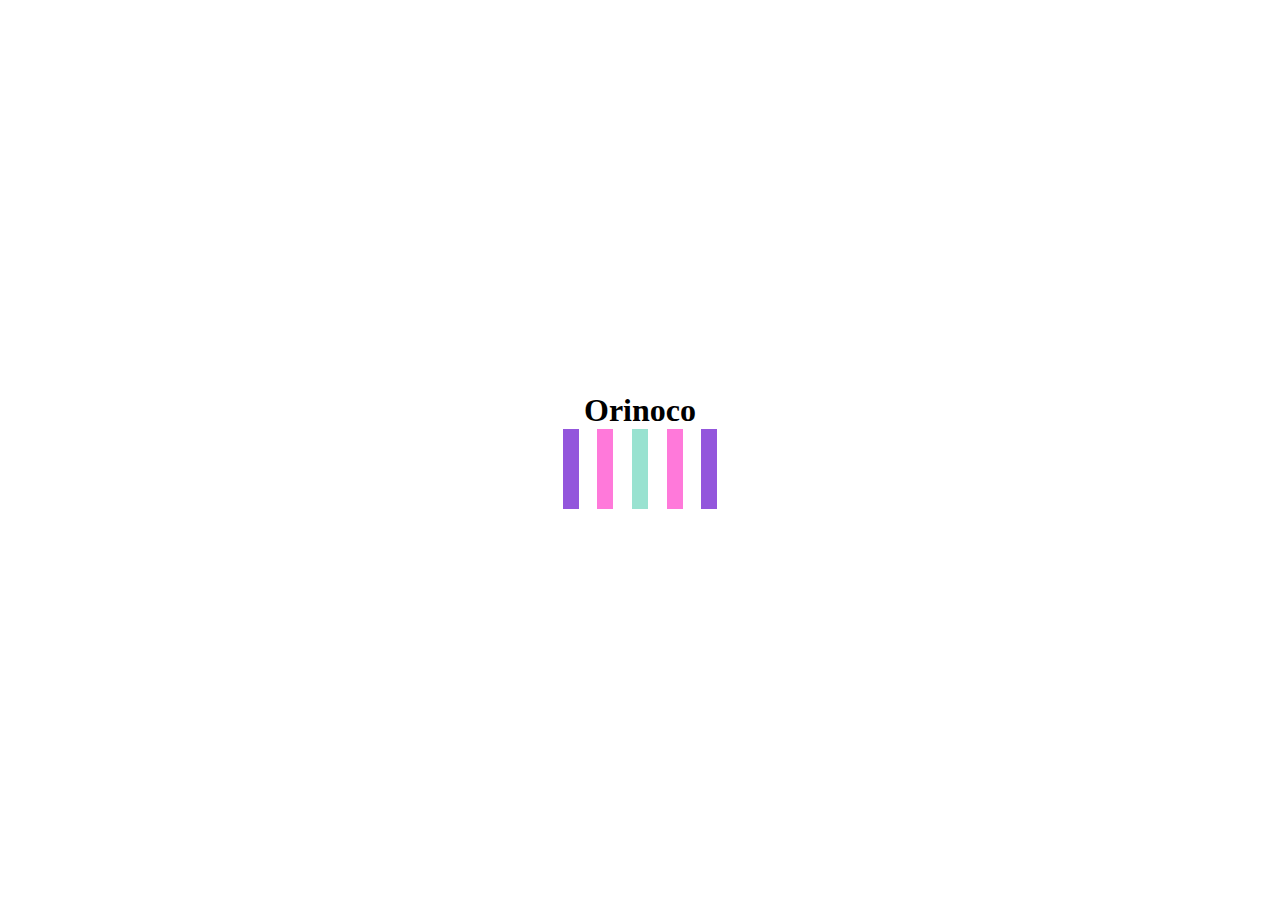
==== commit 8c431d16: "Co-authored-by: brainafesoh <brainafesoh@users.noreply.github.com>" ====
--- a/index.html
+++ b/index.html
@@ -35,7 +35,7 @@
     </div>
     
                 <!--LE HEADER-->
-    <header class="title">
+    <header class="liens">
         <nav>           
             <div id="cart">
               <a href="panier.html" class="lienpanier">
@@ -70,18 +70,19 @@
                 <nav class="operation__nav">
                     <ol>
                         <li>
-                            <a href="#"><i class="fas fa-mobile-alt"></i>
+                            <a href="#"><i class="fas fa-store"></i>
                                 <p>Choisissez le produit</p>
                              </a>
                         </li>
                         <li>
-                            <a href="#"><i class="fas fa-list-ul"></i>
+                            <a href="#"><i class="fas fa-truck-loading"></i>
                                 <p>Choisissez le livreson</p>
                             </a>
                         </li>
                         <li>
-                            <a href="#"><i class="fas fa-store"></i>
+                            <a href="#"><i class="fas fa-credit-card"></i>
                                 <p>Paiement sécurisé</p>
+                               
                             </a>
                         </li>
                     </ol>
@@ -94,69 +95,7 @@
                 <section id="listemeubles">
                 </section>
             </header>
-            <div class="produits__grid">
-                <article class="produits__core">
-                    <a class="cards links__produits" href="produit1.html">
-                        <figure>
-                            <img src="" alt="produit__1"/>
-                            <div class="new">Nouveau</div>
-                        </figure>    
-                            <div class="restaurants__desc">
-                                <h2>Produit_1</h2>
-                                <p>mmmmmmmmm</p>
-                            </div>
-                    </a>
-                    <button class="heart">
-                        <i class="far fa-heart"></i>
-                        <i class="fas fa-heart"></i>
-                    </button>
-                </article>
-                <article class="produits__core">
-                    <a class="cards links__produits" href="produit2.html">
-                        <figure><img src=""  alt="produit__2"/>
-                            <div class="new">Nouveau</div>
-                        </figure>    
-                            <div class="produits__desc">
-                                <h2>Produit_2</h2>
-                                <p>CCCCCCCCC</p>
-                            </div>
-                    </a>
-                    <button class="heart">
-                        <i class="far fa-heart"></i>
-                        <i class="fas fa-heart"></i>
-                    </button>
-                </article>
-                <article class="produits__core">
-                    <a class="cards links__produits" href="produit3.html">
-                        <figure><img src="" alt="produit__3"/>
-                        </figure>    
-                            <div class="produits__desc">
-                                <h2>Produit_3</h2>
-                                <p>CCCCCC</p>
-                            </div>
-                    </a>
-                    <button class="heart">
-                        <i class="far fa-heart"></i>
-                        <i class="fas fa-heart"></i>
-                    </button>
-                </article>
-                <article class="produits__core">
-                    <a class="cards links__produits" href="produit4.html">
-                        <figure><img src="" alt="produit__4"/>
-                            
-                        </figure>    
-                            <div class="produits__desc">
-                                <h2>Produit__4</h2>
-                                <p>PPPPPP</p>
-                            </div>
-                    </a>
-                    <button class="heart">
-                        <i class="far fa-heart"></i>
-                        <i class="fas fa-heart"></i>
-                    </button>
-                </article>
-
-            </div>
+            <div class="produits__grid" id="produits__grid"></div>
         </main>
     </div>
         <!--FOOTER-->
@@ -164,11 +103,8 @@
             <h2>Orinoco</h2>
             <nav class="footer__nav">
                 <ul>
-                    <li>
-                    </li>
-                    <li><a class="links" href="Oribook.html" class="liensori"></a><i class="fas fa-book-open"></i>
-                        </a>Oribook
-                    </li>
+                    
+                    
                     <li><a class="links" href="#">
                             <p>Mentions légales</p>
                         </a>
@@ -177,6 +113,11 @@
                          </a>
                     </li>
                 </ul>
+                <div id="address">
+                    <address>
+                        <p>Tél : 0800 800 007</p>
+                    </address>        
+             </div>
                 <div id="reseaux">
                     <a href="#" class="fa fa-twitter" title="Lien vers le compte Twitter"></a>
                     <a href="#" class="fa fa-facebook" title="Lien vers le compte Facebook"></a>
--- a/css/style.css
+++ b/css/style.css
@@ -36,12 +36,12 @@
   width: 100%;
 }
 
-/*.links__produits {
+/*.links__restaurants {
   height: 200px;
   flex-direction: column;
   border-radius: 1rem 1rem 0 0;
 }*/
-/*.fig__produits{
+/*.fig__restaurants{
   height: 500px;
 
 }*/
@@ -176,16 +176,16 @@
   color: #9356dc;
 }
 
-.page .produits {
+.page .restaurants {
   background-color: #f6f6f6;
   padding: 3rem 1rem 2rem;
 }
 
-.page .produits__core {
+.page .restaurants__core {
   position: relative;
 }
 
-.page .produits__core .links__produits {
+.page .restaurants__core .links__restaurants {
   height: 100%;
   -webkit-box-orient: vertical;
   -webkit-box-direction: normal;
@@ -194,7 +194,7 @@
   height: 15rem;
 }
 
-.page .produits__core .links__produits figure {
+.page .restaurants__core .links__restaurants figure {
   position: relative;
   overflow: hidden;
   -webkit-box-flex: 1;
@@ -203,7 +203,7 @@
   border-radius: 1rem 1rem 0 0;
 }
 
-.page .produits__core .links__produits figure img {
+.page .restaurants__core .links__restaurants figure img {
   position: absolute;
   -o-object-fit: cover;
      object-fit: cover;
@@ -215,7 +215,7 @@
           transform: translate(-50%, -50%);
 }
 
-.page .produits__core .heart {
+.page .restaurants__core .heart {
   position: absolute;
   bottom: 1rem;
   right: 1.5rem;
@@ -225,7 +225,7 @@
   .page .operation h2 {
     text-align: center;
   }
-  .page .produits__grid {
+  .page .restaurants__grid {
     display: -ms-grid;
     display: grid;
     -ms-grid-columns: 1fr 1fr;
@@ -233,10 +233,10 @@
     gap: 1rem;
     padding: 1rem 0;
   }
-  .page .produits__grid .cards {
+  .page .restaurants__grid .cards {
     margin: 0;
   }
-  .page .produits header h2 {
+  .page .restaurants header h2 {
     margin-bottom: 1rem;
     text-align: center;
   }
@@ -260,10 +260,10 @@
   .page .operation__nav ol li a i {
     margin: 0 0.75rem;
   }
-  .page .produits {
+  .page .restaurants {
     padding: 3rem 2rem 2rem;
   }
-  .page .produits__grid {
+  .page .restaurants__grid {
     gap: 2rem;
   }
 }
@@ -273,10 +273,10 @@
     -ms-flex-pack: distribute;
         justify-content: space-around;
   }
-  .page .produits {
+  .page .restaurants {
     padding: 3rem;
   }
-  .page .produits__grid {
+  .page .restaurants__grid {
     gap: 3rem;
   }
 }
@@ -290,16 +290,16 @@
     border-left: 2px solid #f6f6f6;
     border-right: 2px solid #f6f6f6;
   }
-  .page .produits {
+  .page .restaurants {
     padding: 4rem;
   }
-  .page .produits__grid {
+  .page .restaurants__grid {
     width: 100%;
     gap: 4rem;
   }
 }
 
-.page__menu .fig__produits {
+.page__menu .fig__restaurants {
   position: relative;
   overflow: hidden;
   -webkit-box-flex: 1;
@@ -308,7 +308,7 @@
   height: 15rem;
 }
 
-.page__menu .fig__produits img {
+.page__menu .fig__restaurants img {
   position: absolute;
   -o-object-fit: cover;
      object-fit: cover;
@@ -320,7 +320,7 @@
           transform: translate(-50%, -50%);
 }
 
-.page__menu .produits__article {
+.page__menu .restaurants__article {
   position: relative;
   background-color: #f6f6f6;
   border-radius: 3rem 3rem 0 0;
@@ -328,23 +328,23 @@
   padding: 2rem 1rem;
 }
 
-.page__menu .produits__article .produits__core {
+.page__menu .restaurants__article .restaurants__core {
   position: relative;
 }
 
-.page__menu .produits__article .produits__core h2 {
+.page__menu .restaurants__article .restaurants__core h2 {
   font-family: "shrikhand";
   font-size: 1.75rem;
 }
 
-.page__menu .produits__article .produits__core .heart {
+.page__menu .restaurants__article .restaurants__core .heart {
   position: absolute;
   bottom: 0.3rem;
   right: 1rem;
   background-color: #f6f6f6;
 }
 
-.page__menu .produits__article .produits__section__title {
+.page__menu .restaurants__article .restaurants__section__title {
   position: relative;
   text-transform: uppercase;
   font-weight: 400;
@@ -352,7 +352,7 @@
   font-size: 1rem;
 }
 
-.page__menu .produits__article .produits__section__title::after {
+.page__menu .restaurants__article .restaurants__section__title::after {
   content: "";
   position: absolute;
   background-color: #99e2d0;
@@ -362,14 +362,14 @@
   left: 0;
 }
 
-.page__menu .produits__article .produits__section .cards {
+.page__menu .restaurants__article .restaurants__section .cards {
   overflow: hidden;
   opacity: 0;
   -webkit-animation: cards 1s forwards ease-out;
           animation: cards 1s forwards ease-out;
 }
 
-.page__menu .produits__article .produits__section .cards .produits__desc {
+.page__menu .restaurants__article .restaurants__section .cards .restaurants__desc {
   overflow: hidden;
   white-space: nowrap;
   -webkit-box-flex: 1;
@@ -377,18 +377,18 @@
           flex: 1;
 }
 
-.page__menu .produits__article .produits__section .cards .produits__desc h2 {
+.page__menu .restaurants__article .restaurants__section .cards .restaurants__desc h2 {
   overflow: hidden;
   text-overflow: ellipsis;
 }
 
-.page__menu .produits__article .produits__section .cards .produits__desc p {
+.page__menu .restaurants__article .restaurants__section .cards .restaurants__desc p {
   overflow: hidden;
   text-overflow: ellipsis;
   font-size: 0.95rem;
 }
 
-.page__menu .produits__article .produits__section .cards .price {
+.page__menu .restaurants__article .restaurants__section .cards .price {
   display: -webkit-box;
   display: -ms-flexbox;
   display: flex;
@@ -399,13 +399,13 @@
   margin: 0.75rem;
 }
 
-.page__menu .produits__article .produits__section .cards:hover .price {
+.page__menu .restaurants__article .restaurants__section .cards:hover .price {
   margin-right: 5rem;
   -webkit-transition: margin-right 500ms;
   transition: margin-right 500ms;
 }
 
-.page__menu .produits__article .produits__section .cards:hover .check {
+.page__menu .restaurants__article .restaurants__section .cards:hover .check {
   -webkit-transform: translateX(0);
           transform: translateX(0);
   -webkit-transition: -webkit-transform 500ms;
@@ -414,7 +414,7 @@
   transition: transform 500ms, -webkit-transform 500ms;
 }
 
-.page__menu .produits__article .produits__section .cards:hover .check i {
+.page__menu .restaurants__article .restaurants__section .cards:hover .check i {
   -webkit-transform: rotate(360deg);
           transform: rotate(360deg);
   -webkit-transition: -webkit-transform 500ms;
@@ -423,67 +423,67 @@
   transition: transform 500ms, -webkit-transform 500ms;
 }
 
-.page__menu .produits__article .produits__section .cards__1:nth-child(3n + 1) {
+.page__menu .restaurants__article .restaurants__section .cards__1:nth-child(3n + 1) {
   -webkit-animation-delay: 1s;
           animation-delay: 1s;
 }
 
-.page__menu .produits__article .produits__section .cards__1:nth-child(3n + 2) {
+.page__menu .restaurants__article .restaurants__section .cards__1:nth-child(3n + 2) {
   -webkit-animation-delay: 1.5s;
           animation-delay: 1.5s;
 }
 
-.page__menu .produits__article .produits__section .cards__1:nth-child(3n + 3) {
+.page__menu .restaurants__article .restaurants__section .cards__1:nth-child(3n + 3) {
   -webkit-animation-delay: 2s;
           animation-delay: 2s;
 }
 
-.page__menu .produits__article .produits__section .cards__2:nth-child(3n + 1) {
+.page__menu .restaurants__article .restaurants__section .cards__2:nth-child(3n + 1) {
   -webkit-animation-delay: 3s;
           animation-delay: 3s;
 }
 
-.page__menu .produits__article .produits__section .cards__2:nth-child(3n + 2) {
+.page__menu .restaurants__article .restaurants__section .cards__2:nth-child(3n + 2) {
   -webkit-animation-delay: 3.5s;
           animation-delay: 3.5s;
 }
 
-.page__menu .produits__article .produits__section .cards__2:nth-child(3n + 3) {
+.page__menu .restaurants__article .restaurants__section .cards__2:nth-child(3n + 3) {
   -webkit-animation-delay: 4s;
           animation-delay: 4s;
 }
 
-.page__menu .produits__article .produits__section .cards__3:nth-child(3n + 1) {
+.page__menu .restaurants__article .restaurants__section .cards__3:nth-child(3n + 1) {
   -webkit-animation-delay: 5s;
           animation-delay: 5s;
 }
 
-.page__menu .produits__article .produits__section .cards__3:nth-child(3n + 2) {
+.page__menu .restaurants__article .restaurants__section .cards__3:nth-child(3n + 2) {
   -webkit-animation-delay: 5.5s;
           animation-delay: 5.5s;
 }
 
-.page__menu .produits__article .produits__section .cards__3:nth-child(3n + 3) {
+.page__menu .restaurants__article .restaurants__section .cards__3:nth-child(3n + 3) {
   -webkit-animation-delay: 6s;
           animation-delay: 6s;
 }
 
-.page__menu .produits__article .produits__section__footer {
+.page__menu .restaurants__article .restaurants__section__footer {
   text-align: center;
 }
 
-.page__menu .produits__article .produits__section__footer .btn {
+.page__menu .restaurants__article .restaurants__section__footer .btn {
   padding: 1rem 3rem;
   margin: 2rem 0;
 }
 
 @media screen and (min-width: 992px) {
-  .page__menu .produits__section__menu {
+  .page__menu .restaurants__section__menu {
     display: -webkit-box;
     display: -ms-flexbox;
     display: flex;
   }
-  .page__menu .produits__section__menu section {
+  .page__menu .restaurants__section__menu section {
     min-width: 32%;
     margin: 0 0.5rem;
   }
@@ -696,12 +696,12 @@
           box-shadow: 0.25rem 0.25rem 1rem -0.5rem #7e7e7e;
 }
 
-.cards .produits__desc h2 {
+.cards .restaurants__desc h2 {
   font-size: 1.1rem;
   margin: 0.75rem 0 0.25rem 0.75rem;
 }
 
-.cards .produits__desc p {
+.cards .restaurants__desc p {
   margin: 0 0 0.75rem 0.75rem;
 }
 
